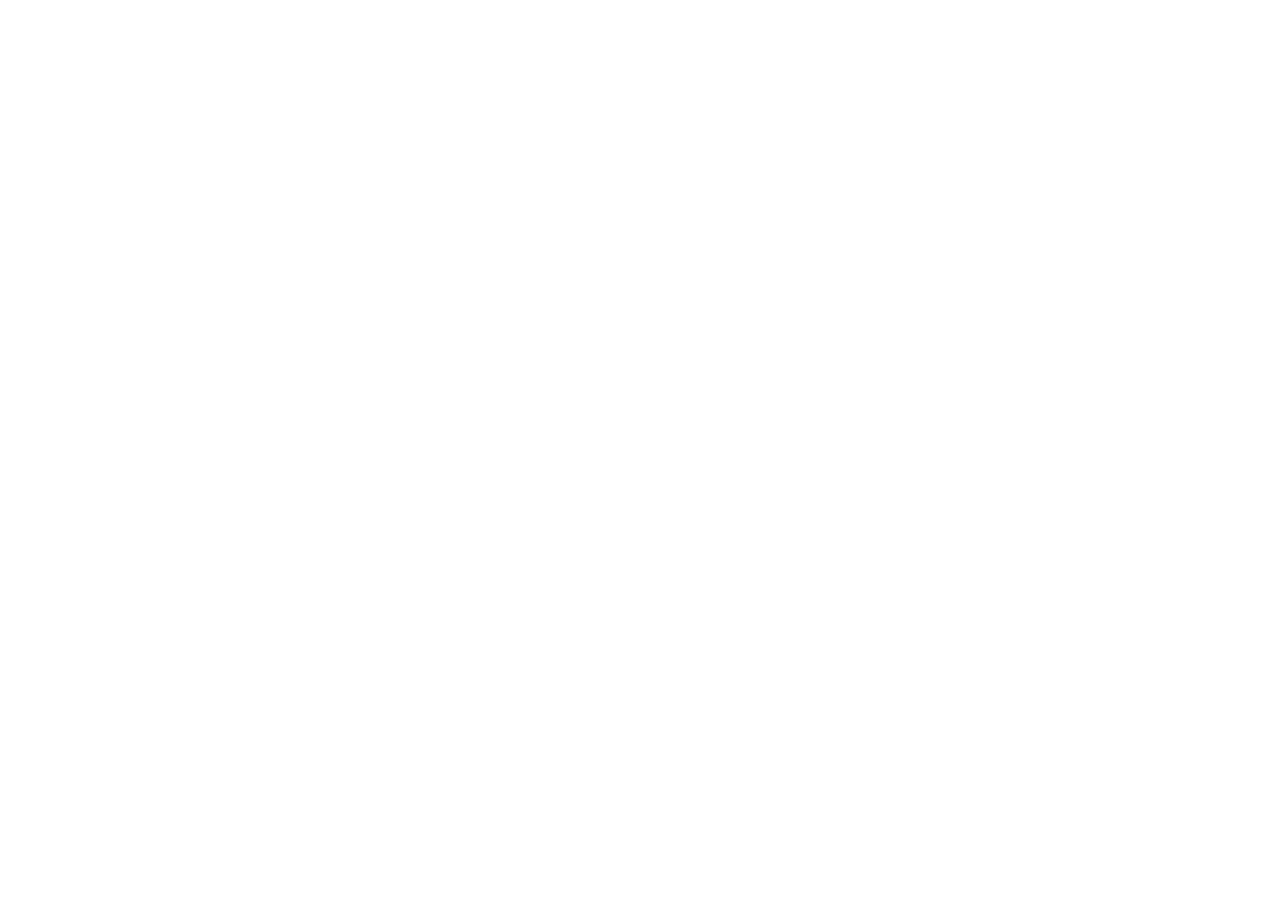
==== index.html @ 2cb8f01a "criei a página principal" ====
<!DOCTYPE html>
<html lang="pt-br">
<head>
    <meta charset="UTF-8">
    <meta http-equiv="X-UA-Compatible" content="IE=edge">
    <meta name="viewport" content="width=device-width, initial-scale=1.0">
    <link rel="shortcut icon" href="favicon.ico" type="image/x-icon">
    <title>Projeto Redes Sociais</title>
</head>
<body>
    
</body>
</html>
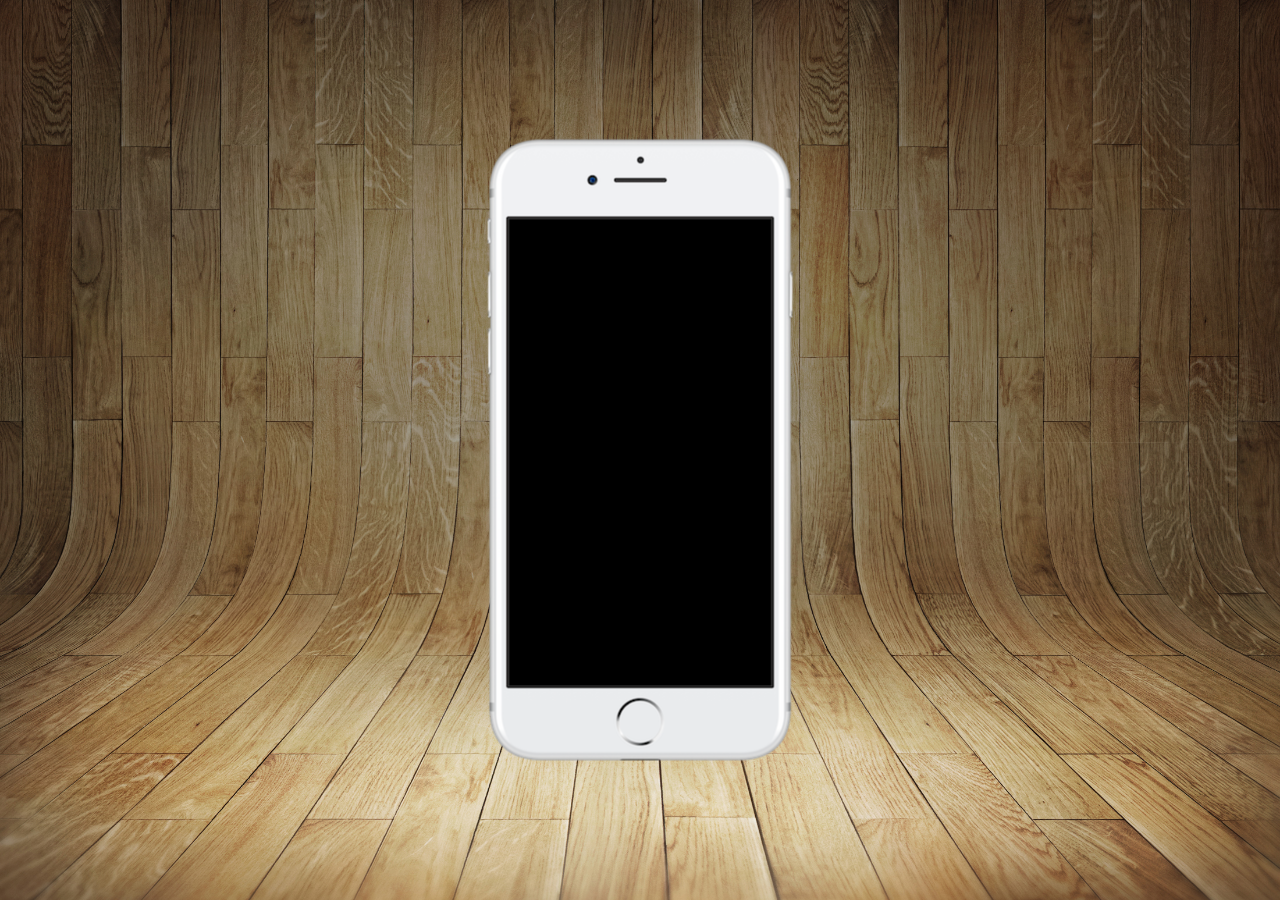
==== commit b1c313b9: "atualizei projeto social" ====
--- a/index.html
+++ b/index.html
@@ -5,9 +5,17 @@
     <meta http-equiv="X-UA-Compatible" content="IE=edge">
     <meta name="viewport" content="width=device-width, initial-scale=1.0">
     <link rel="shortcut icon" href="favicon.ico" type="image/x-icon">
+    <link rel="stylesheet" href="estilos/style.css">
     <title>Projeto Redes Sociais</title>
 </head>
 <body>
-    
+    <main>
+        <section id="telefone">
+
+        </section>
+        <section id="redes-sociais">
+            
+        </section>
+    </main>
 </body>
 </html>--- a/estilos/style.css
+++ b/estilos/style.css
@@ -0,0 +1,34 @@
+@charset "UTF-8";
+
+*{
+    margin: 0px;
+    padding: 0px;
+    font-family: Arial, Helvetica, sans-serif;
+}
+
+html, body{
+    height: 100vh;
+    width: 100vw;
+    background-color: black;
+}
+
+body{
+    background: url(../imagens/fundo-madeira.jpg) no-repeat top center;
+    background-size: cover;
+    background-attachment: fixed;
+}
+
+main{
+    height: 100vh;
+    position: relative;
+}
+
+section#telefone{
+    position: absolute;
+    top: 50%;
+    left: 50%;
+    transform: translate(-50%, -50%);
+    height: 627px;
+    width: 311px;
+    background: url('../imagens/frame-iphone.png') no-repeat;
+}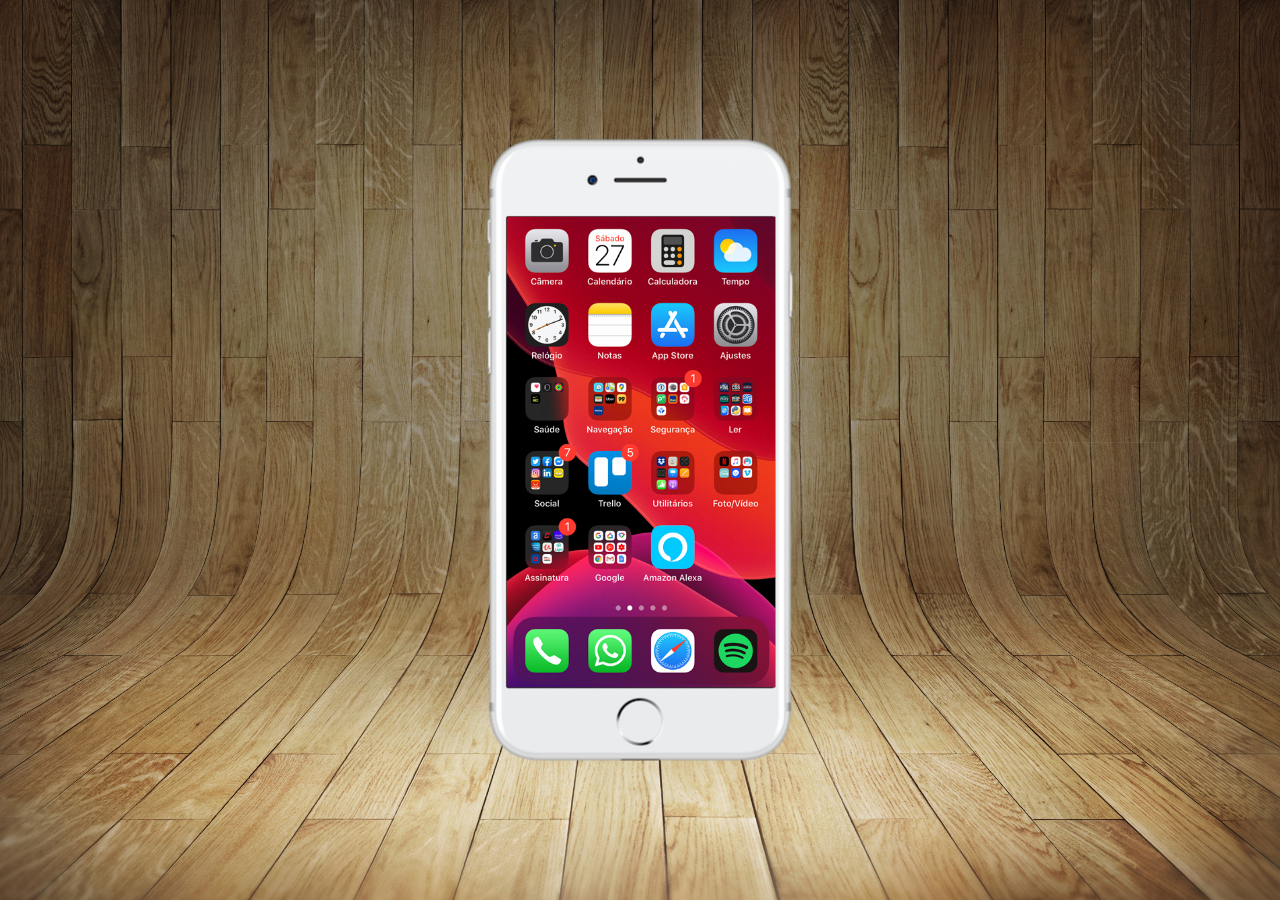
==== commit 558553ca: "criei a tela home" ====
--- a/index.html
+++ b/index.html
@@ -11,6 +11,7 @@
 <body>
     <main>
         <section id="telefone">
+            <iframe src="home.html" name="tela" id="tela" frameborder="0"></iframe>
 
         </section>
         <section id="redes-sociais">
--- a/estilos/style.css
+++ b/estilos/style.css
@@ -31,4 +31,12 @@
     height: 627px;
     width: 311px;
     background: url('../imagens/frame-iphone.png') no-repeat;
+}
+
+iframe#tela{
+   position: relative;
+   top: 80px; 
+   left: 22px;
+   width: 269px;
+   height: 471px;
 }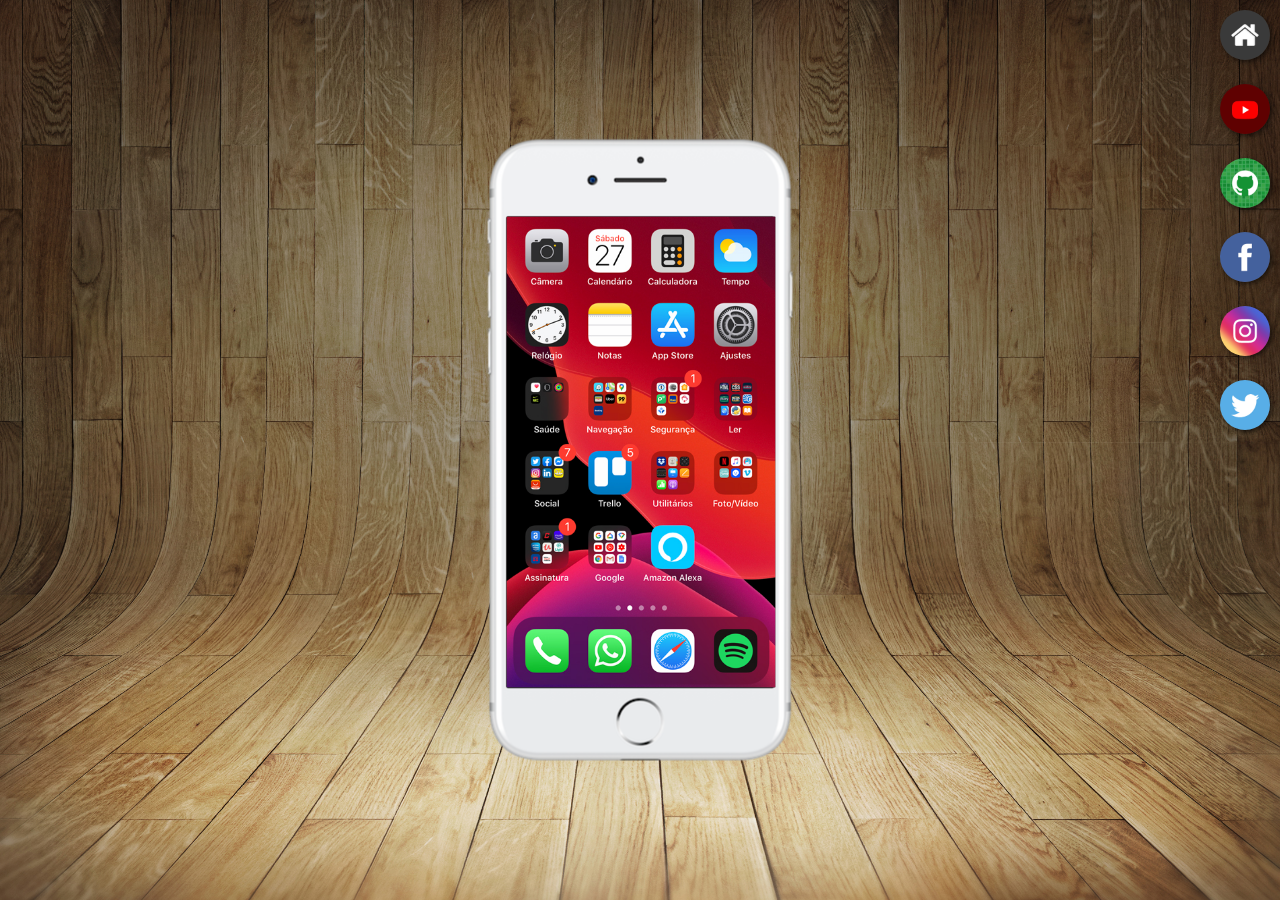
==== commit 9271e627: "criei botoes na lateral" ====
--- a/index.html
+++ b/index.html
@@ -11,11 +11,23 @@
 <body>
     <main>
         <section id="telefone">
-            <iframe src="home.html" name="tela" id="tela" frameborder="0"></iframe>
+            <iframe src="home.html" name="tela" id="tela" frameborder="0">
+                Seu navegador não é compatível.
+            </iframe>
 
         </section>
         <section id="redes-sociais">
-            
+            <a href="" target="tela"> <img src="imagens/logo-home.jpg" alt="Home"></a> <br>
+
+            <a href="" target="tela"> <img src="imagens/logo-youtube.jpg" alt="YouTube"></a> <br>
+
+            <a href="" target="tela"><img src="imagens/logo-github.jpg" alt="YouTube"></a> <br>
+
+            <a href="" target="tela"><img src="imagens/logo-facebook.jpg" alt="Facebook"></a> <br>
+
+            <a href="" target="tela"><img src="imagens/logo-instagram.jpg" alt="Instagram"></a> <br>
+
+            <a href="" target="tela"><img src="imagens/logo-twitter.jpg" alt="Twitter"></a>
         </section>
     </main>
 </body>
--- a/estilos/style.css
+++ b/estilos/style.css
@@ -39,4 +39,23 @@
    left: 22px;
    width: 269px;
    height: 471px;
+}
+
+section#redes-sociais{
+    text-align: right;
+}
+
+section#redes-sociais > a > img{
+    width: 50px;
+    margin: 10px;
+    border-radius: 50%;
+    box-shadow: 2px 2px 5px rgba(0, 0, 0, 0.589);
+    box-sizing: border-box;
+}
+
+section#redes-sociais img:hover{
+    border: 2px solid rgba(255, 255, 255, 0.603);
+    transform: translate(-3px, -3px);
+    box-shadow: 5px 5px 10px rgba(0, 0, 0, 0.568);
+    transition: 0.3s, border 0.5s;
 }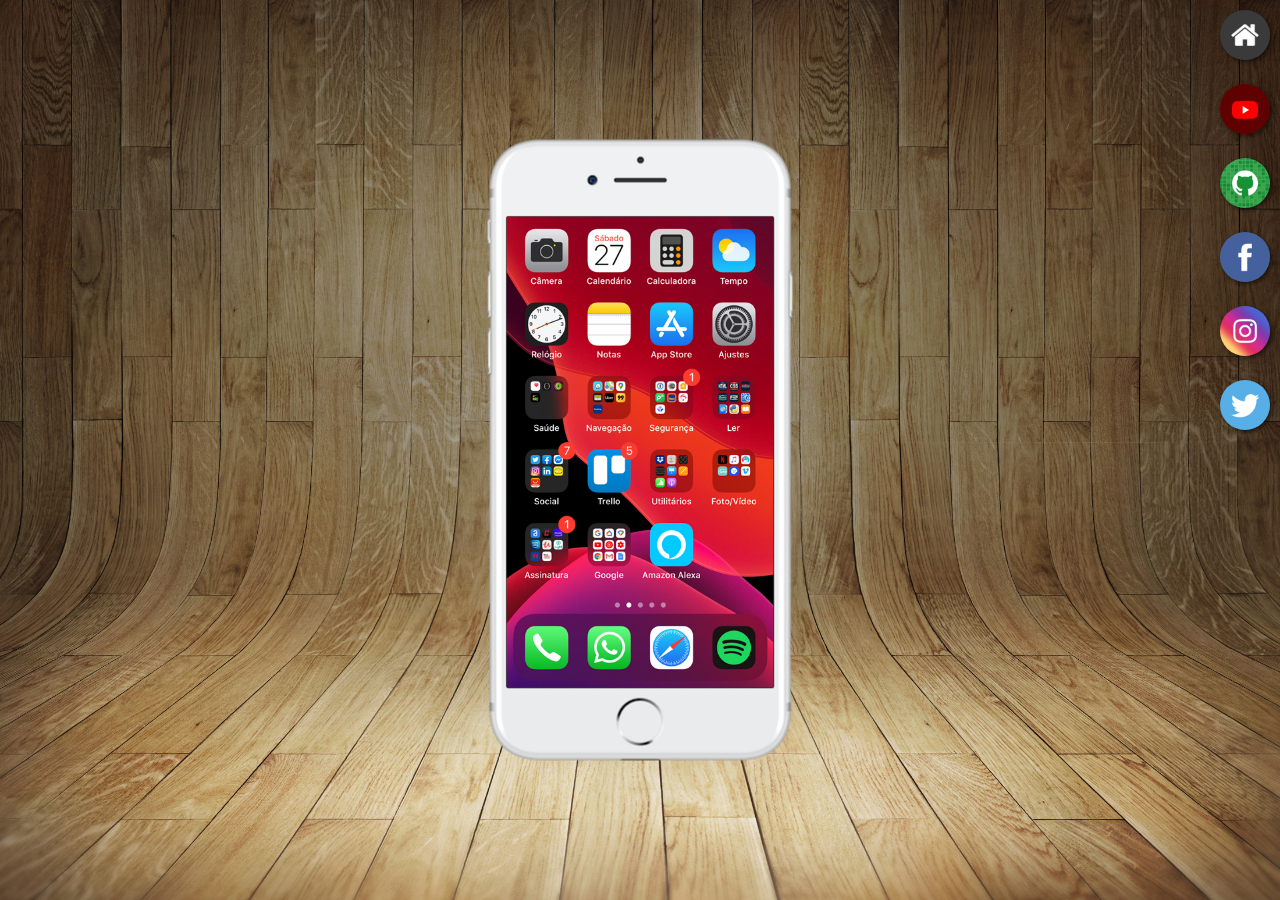
==== commit 5390412a: "finalizei o projeto redes sociais" ====
--- a/index.html
+++ b/index.html
@@ -17,17 +17,17 @@
 
         </section>
         <section id="redes-sociais">
-            <a href="" target="tela"> <img src="imagens/logo-home.jpg" alt="Home"></a> <br>
+            <a href="home.html" target="tela"> <img src="imagens/logo-home.jpg" alt="Home"></a> <br>
 
-            <a href="" target="tela"> <img src="imagens/logo-youtube.jpg" alt="YouTube"></a> <br>
+            <a href="youtube.html" target="tela"> <img src="imagens/logo-youtube.jpg" alt="YouTube"></a> <br>
 
-            <a href="" target="tela"><img src="imagens/logo-github.jpg" alt="YouTube"></a> <br>
+            <a href="github.html" target="tela"><img src="imagens/logo-github.jpg" alt="YouTube"></a> <br>
 
-            <a href="" target="tela"><img src="imagens/logo-facebook.jpg" alt="Facebook"></a> <br>
+            <a href="facebook.html" target="tela"><img src="imagens/logo-facebook.jpg" alt="Facebook"></a> <br>
 
-            <a href="" target="tela"><img src="imagens/logo-instagram.jpg" alt="Instagram"></a> <br>
+            <a href="instagram.html" target="tela"><img src="imagens/logo-instagram.jpg" alt="Instagram"></a> <br>
 
-            <a href="" target="tela"><img src="imagens/logo-twitter.jpg" alt="Twitter"></a>
+            <a href="twitter.html" target="tela"><img src="imagens/logo-twitter.jpg" alt="Twitter"></a>
         </section>
     </main>
 </body>
--- a/estilos/style.css
+++ b/estilos/style.css
@@ -37,7 +37,7 @@
    position: relative;
    top: 80px; 
    left: 22px;
-   width: 269px;
+   width: 267px;
    height: 471px;
 }
 
